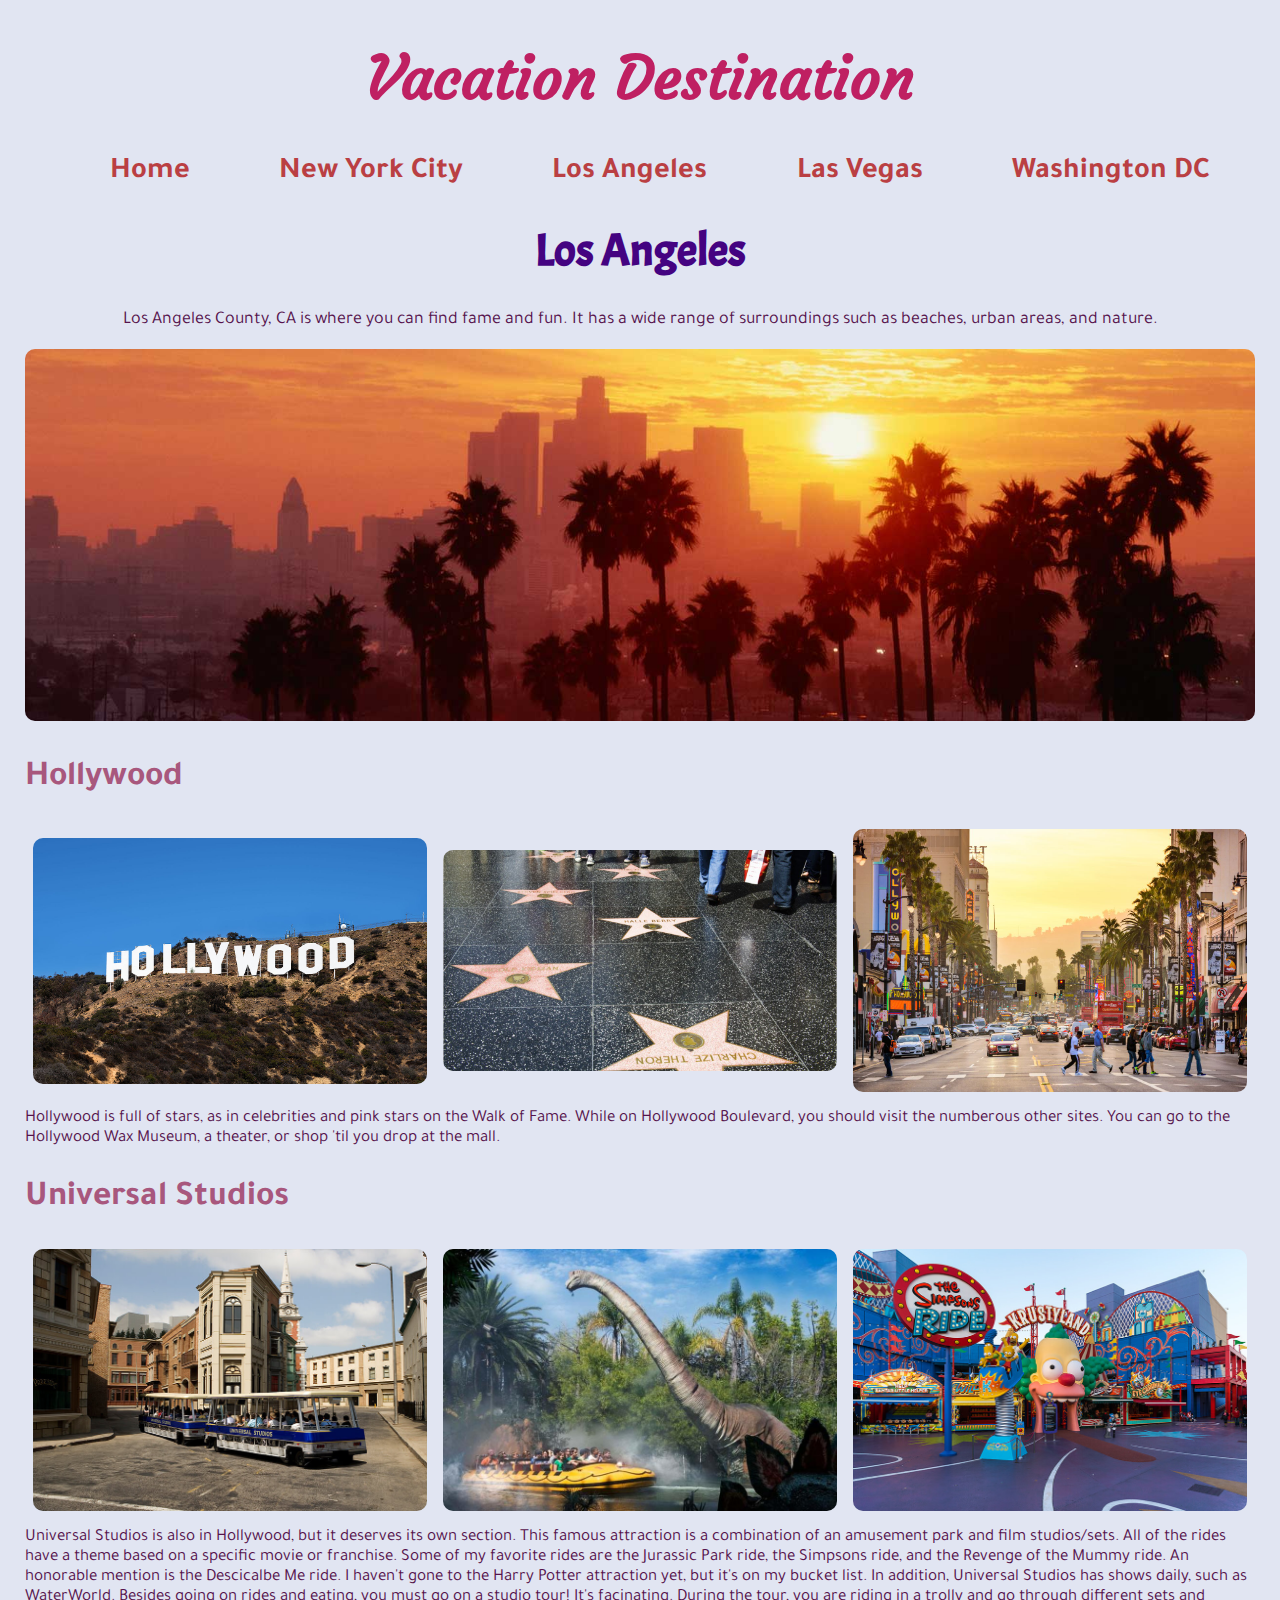
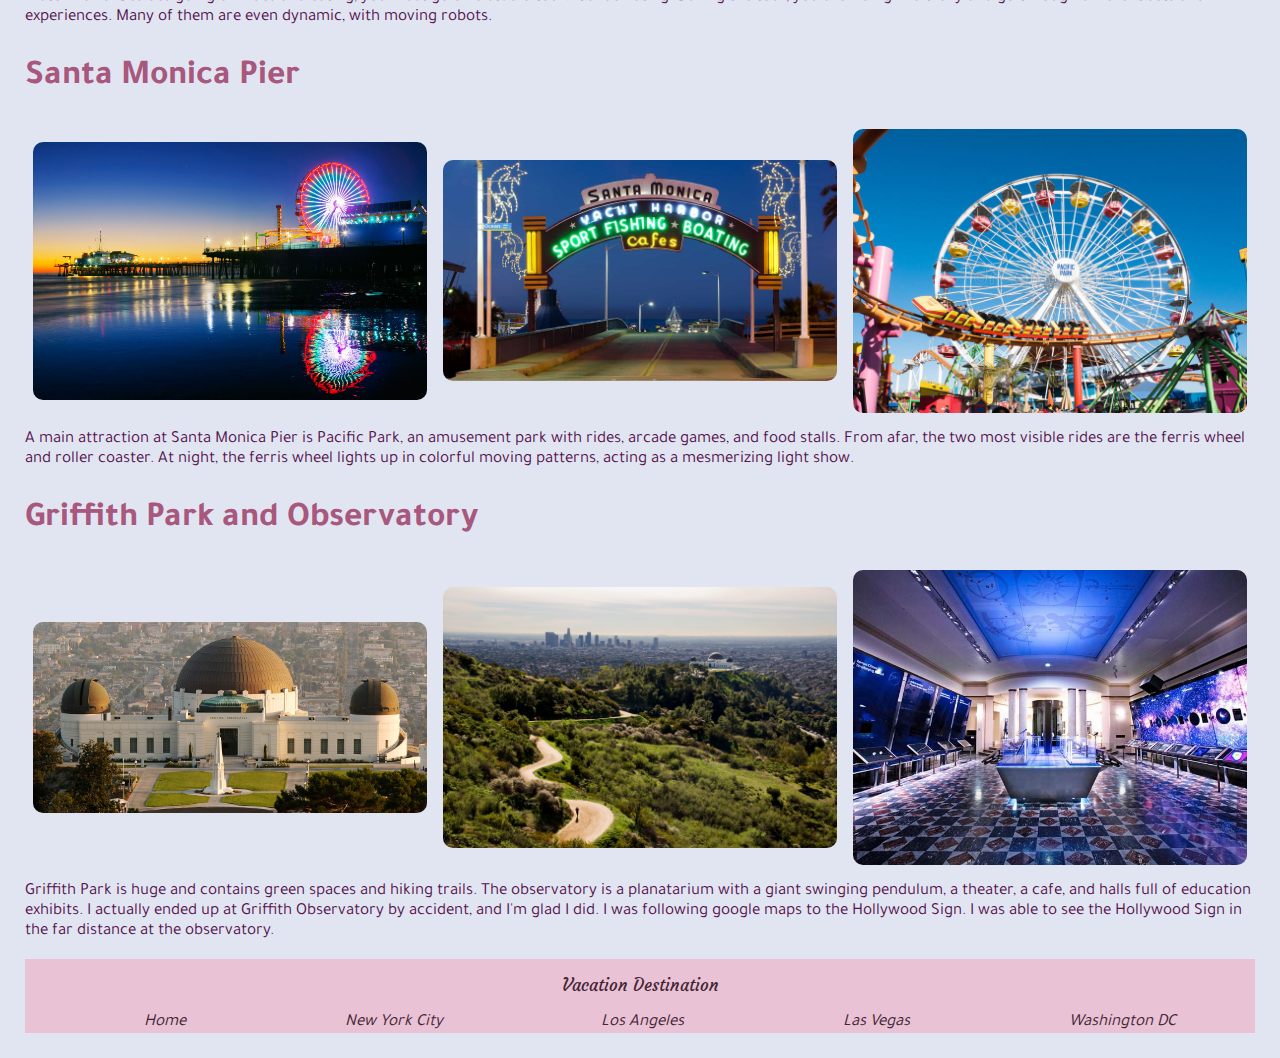
==== LosAngeles.html @ a61ca03a "upload" ====
<!DOCTYPE html>
<html>
<head>
	<title>Los Angeles | Vacation Destination</title>
	<link rel="stylesheet" type="text/css" href="style.css">
	<link href="https://fonts.googleapis.com/css?family=Courgette|Tajawal" rel="stylesheet">
	<link href="https://fonts.googleapis.com/css?family=Acme" rel="stylesheet">

</head>
<body>
	<h1 class="title">Vacation Destination</h1>
	
	<div class="menu"> 
		<ul>
			<a href="index.html"><li>Home</li></a>
			<a href="NewYorkCity.html"><li>New York City</li></a>
			<a href="LosAngeles.html"><li>Los Angeles</li></a>
			<a href="LasVegas.html"><li>Las Vegas</li></a>
			<a href="WashingtonDC.html"><li>Washington DC</li></a>
		</ul>

	</div>

	

		<h1 class="city_name">Los Angeles </h1>

		<p class="about_city">Los Angeles County, CA is where you can find fame and fun. It has a wide range of surroundings such as beaches, urban areas, and nature.  </p> 

		
		 <div> 
		 		<img class="city_photo" src="destinations-usa-los-angels.jpg">

		 </div>


		 <h2 class="place">Hollywood</h2>
		 
		 <div class="photos">
		 	<img src="Hollywood_Sign.jpg">
		 	<img src="stars.jpg">
		 	<img src="shutterstock_434708779.0.jpg">
		 </div>

		 <p class="description"> Hollywood is full of stars, as in celebrities and pink stars on the Walk of Fame. While on Hollywood Boulevard, you should visit the numberous other sites. You can go to the Hollywood Wax Museum, a theater, or shop 'til you drop at the mall.</p>


		 <h2 class="place"> Universal Studios</h2>
		 
		 <div class="photos">
		 	<img src="802x535_Studio_Tour_New_York.jpg">
		 	<img src="Jurassic-Park-Ride-2.jpg">
		 	<img src="The_Simpsons_Ride_Exterior.jpg">
		 </div>

		 <p class="description"> Universal Studios is also in Hollywood, but it deserves its own section. This famous attraction is a combination of an amusement park and film studios/sets. All of the rides have a theme based on a specific movie or franchise. Some of my favorite rides are the Jurassic Park ride, the Simpsons ride, and the Revenge of the Mummy ride. An honorable mention is the Descicalbe Me ride. I haven't gone to the Harry Potter attraction yet, but it's on my bucket list. In addition, Universal Studios has shows daily, such as WaterWorld. Besides going on rides and eating, you must go on a studio tour! It's facinating. During the tour, you are riding in a trolly and go through different sets and experiences. Many of them are even dynamic, with moving robots.</p>

	 <div>
		 <h2 class="place"> Santa Monica Pier</h2>
		 
		 <div class="photos">
		 	<img src="route-66-roadtrip-santa-monica-pier-0512.jpg">
		 	<img src="santa-monica-pier-at-night.jpg">
		 	<img src="santa-monica-pier-pacific-park-amusement-rides-famous-ferris-wheel-located-over-ocean-78286692.jpg">
		 </div>

		 <p class="description"> A main attraction at Santa Monica Pier is Pacific Park, an amusement park with rides, arcade games, and food stalls. From afar, the two most visible rides are the ferris wheel and roller coaster. At night, the ferris wheel lights up in colorful moving patterns, acting as a mesmerizing light show. </p>


		 <h2 class="place">Griffith Park and Observatory</h2>
		 

		 <div class="photos">
		 	<img src="Griffith_observatory_2006.jpg">
		 	<img src="griffith-park-los-angeles.jpg">
		 	<img src="c2f80e5aa1dd7becb9de1e72d999cd86.jpg">
		 </div>
		 
		 <p class="description"> Griffith Park is huge and contains green spaces and hiking trails. The observatory is a planatarium with a giant swinging pendulum, a theater, a cafe, and halls full of education exhibits. I actually ended up at Griffith Observatory by accident, and I'm glad I did. I was following google maps to the Hollywood Sign. I was able to see the Hollywood Sign in the far distance at the observatory.</p>


		<div class="footer"> 
			<p> Vacation Destination</p>
			<div class="sub_footer"> 
				<ul>
					<a href="index.html"><li>Home</li></a>
					<a href="NewYorkCity.html"><li>New York City</li></a>
					<a href="LosAngeles.html"><li>Los Angeles</li></a>
					<a href="LasVegas.html"><li>Las Vegas</li></a>
					<a href="WashingtonDC.html"><li>Washington DC</li></a>
				</ul>
			</div>
		</div>

	</div>


</body>
</html>
---- style.css ----
body {
	background-color: #E1E5F2; 
	font-family: 'Tajawal', sans-serif;
	margin: 25px;

}

.title {
	font-size: 60px;
	text-align: center;
	font-family: 'Courgette', cursive;
	color: #BF2062;
}

.menu ul {
	display: flex;
	flex-direction: row;
	justify-content: space-around;
}

.menu li {
	list-style: none;
	font-size: 30px;
	font-weight: bold;
	color: #BA3F43;
} 

a:link {
	text-decoration: none;
	color: purple;
}

a:visited {
	color: purple;
}

a:hover {
	color: #BA3F43;
}

.Home {
	display: flex;
	justify-content: space-around;
	flex-direction: row;
}

.intro {
	width: 300px;
	font-size: 25px;
	color: #56134D;
	margin: 5px;
}

#home_pic {
	width: 60%;
	align-self: center;
}

.about_city {
	font-size: 15px;
	color: #56134D;
	font-size: 18px;
	text-align: center;
}

.city_name {
	font-size: 45px;
	color: #440381;
	text-align: center;
	font-family: 'Acme', sans-serif;
}


.city_photo {
	width: 100%;
	border-radius: 10px;
}


.place {
	font-size: 35px;
	color: #A8577D;
}

.photos {
 display: flex;
 justify-content: space-around;
}

.photos img {
	width: 32%;
	border-radius: 10px;
	align-self: center;
}


.description {
	color: #56134D;
	font-size: 17px;
}

.footer {
	background-color: #EAC2D5;
}

.footer p {
	text-align: center;
	padding-top: 15px;
	font-size: 17px;
	font-family: 'Courgette', cursive;
	color: #432534;
}

.sub_footer ul {
	display: flex;
	flex-direction: row;
	justify-content: space-around;
}

.sub_footer li {
	list-style: none;
	font-size: 17px;
	font-style: italic;
	color: #432534;
} 

@media (max-width: 920px) {
	.menu ul {
		display: flex;
		flex-direction: column;
		justify-content: space-around;
		text-align: center;
		padding-left: 0px;
	}
	
	.photos {
		display: flex;
		flex-direction: column;

	}
	.photos img {
		width: 100%;
		margin: 10px;
	}

	.about_city {
	font-size: 20px;
	}
	
}

@media (max-width: 760px) {
	.Home {
	display: flex;
	flex-direction: column;
	justify-content: space-around;
	}

	.intro {
		width: 95%;
		text-align: center
	}

	#home_pic {
	width: 95%;
	align-self: center; /* stops stretching of img*/
	}
}

@media (max-width:560px) {
	.sub_footer p {
		text-align: center;
		padding-left: 0px;
	}


	.sub_footer ul {
	display: flex;
	flex-direction: column;
	justify-content: space-around;
	text-align: center;
	padding-left: 0px;
	}

}
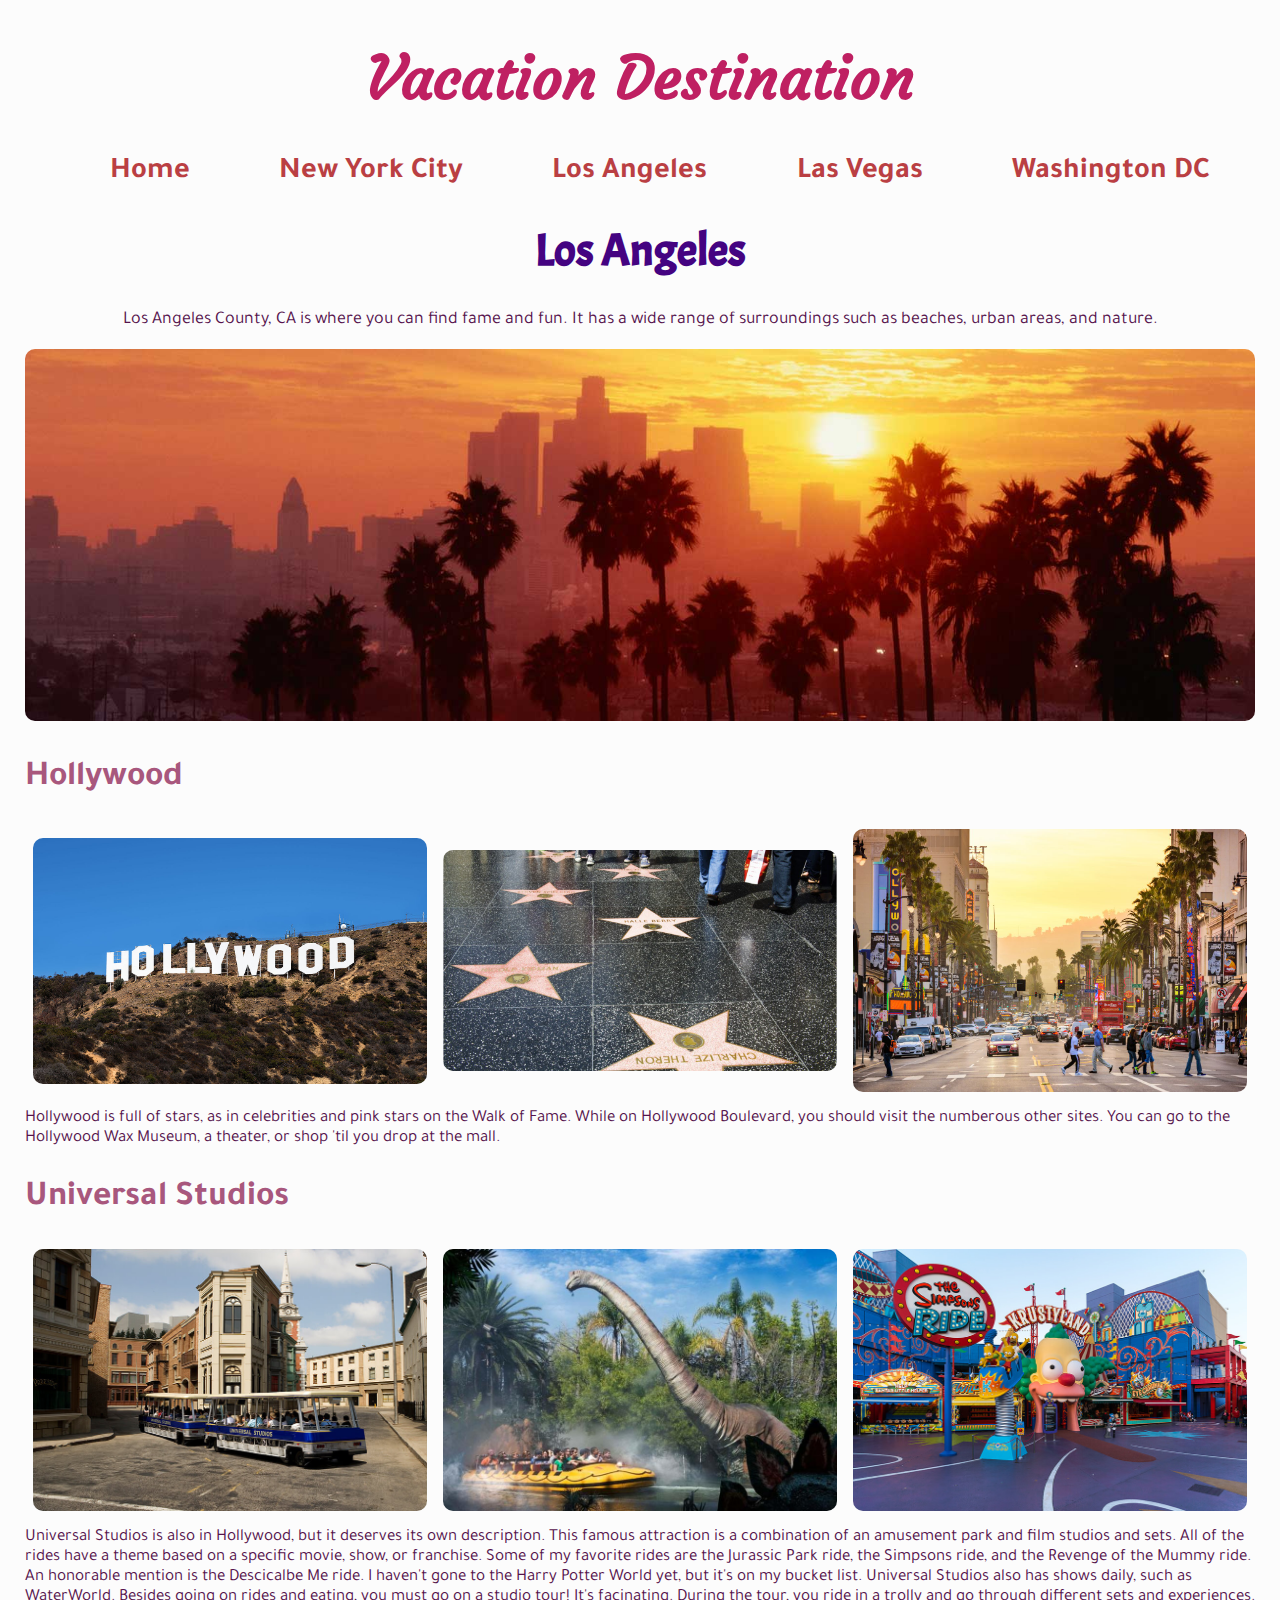
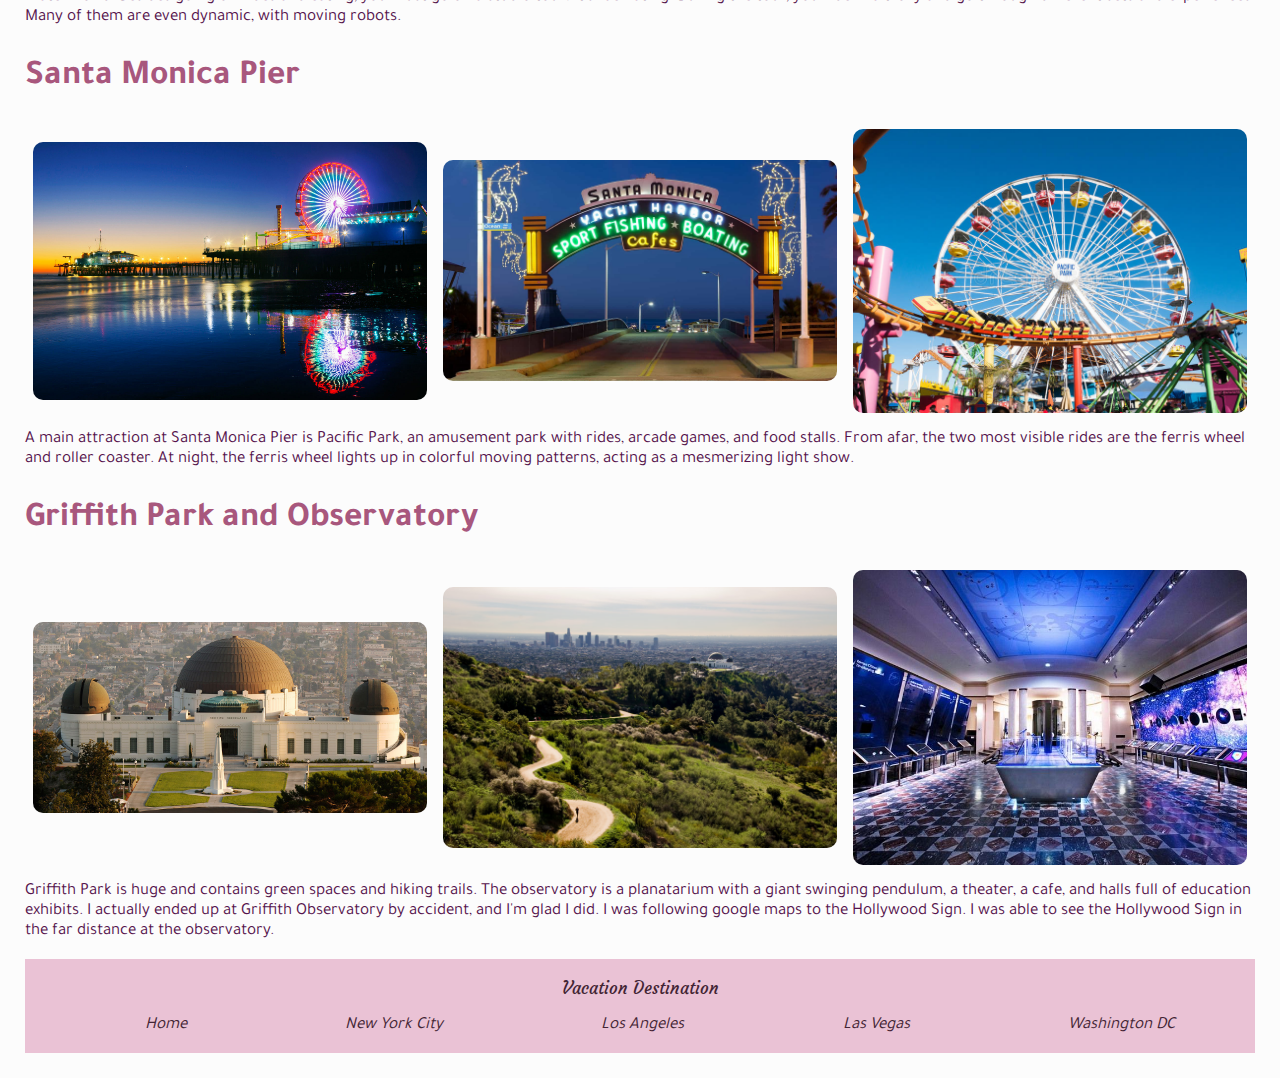
==== commit 0ae8cca5: "Edited Los Angeles" ====
--- a/LosAngeles.html
+++ b/LosAngeles.html
@@ -53,7 +53,7 @@
 		 	<img src="The_Simpsons_Ride_Exterior.jpg">
 		 </div>
 
-		 <p class="description"> Universal Studios is also in Hollywood, but it deserves its own section. This famous attraction is a combination of an amusement park and film studios/sets. All of the rides have a theme based on a specific movie or franchise. Some of my favorite rides are the Jurassic Park ride, the Simpsons ride, and the Revenge of the Mummy ride. An honorable mention is the Descicalbe Me ride. I haven't gone to the Harry Potter attraction yet, but it's on my bucket list. In addition, Universal Studios has shows daily, such as WaterWorld. Besides going on rides and eating, you must go on a studio tour! It's facinating. During the tour, you are riding in a trolly and go through different sets and experiences. Many of them are even dynamic, with moving robots.</p>
+		 <p class="description"> Universal Studios is also in Hollywood, but it deserves its own description. This famous attraction is a combination of an amusement park and film studios and sets. All of the rides have a theme based on a specific movie, show, or franchise. Some of my favorite rides are the Jurassic Park ride, the Simpsons ride, and the Revenge of the Mummy ride. An honorable mention is the Descicalbe Me ride. I haven't gone to the Harry Potter World yet, but it's on my bucket list. Universal Studios also has shows daily, such as WaterWorld. Besides going on rides and eating, you must go on a studio tour! It's facinating. During the tour, you ride in a trolly and go through different sets and experiences. Many of them are even dynamic, with moving robots.</p>
 
 	 <div>
 		 <h2 class="place"> Santa Monica Pier</h2>
--- a/style.css
+++ b/style.css
@@ -1,5 +1,5 @@
 body {
-	background-color: #E1E5F2; 
+	background-color: #FCFCFC;
 	font-family: 'Tajawal', sans-serif;
 	margin: 25px;
 
@@ -101,11 +101,11 @@
 
 .footer {
 	background-color: #EAC2D5;
+	padding: 1px;
 }
 
 .footer p {
 	text-align: center;
-	padding-top: 15px;
 	font-size: 17px;
 	font-family: 'Courgette', cursive;
 	color: #432534;
